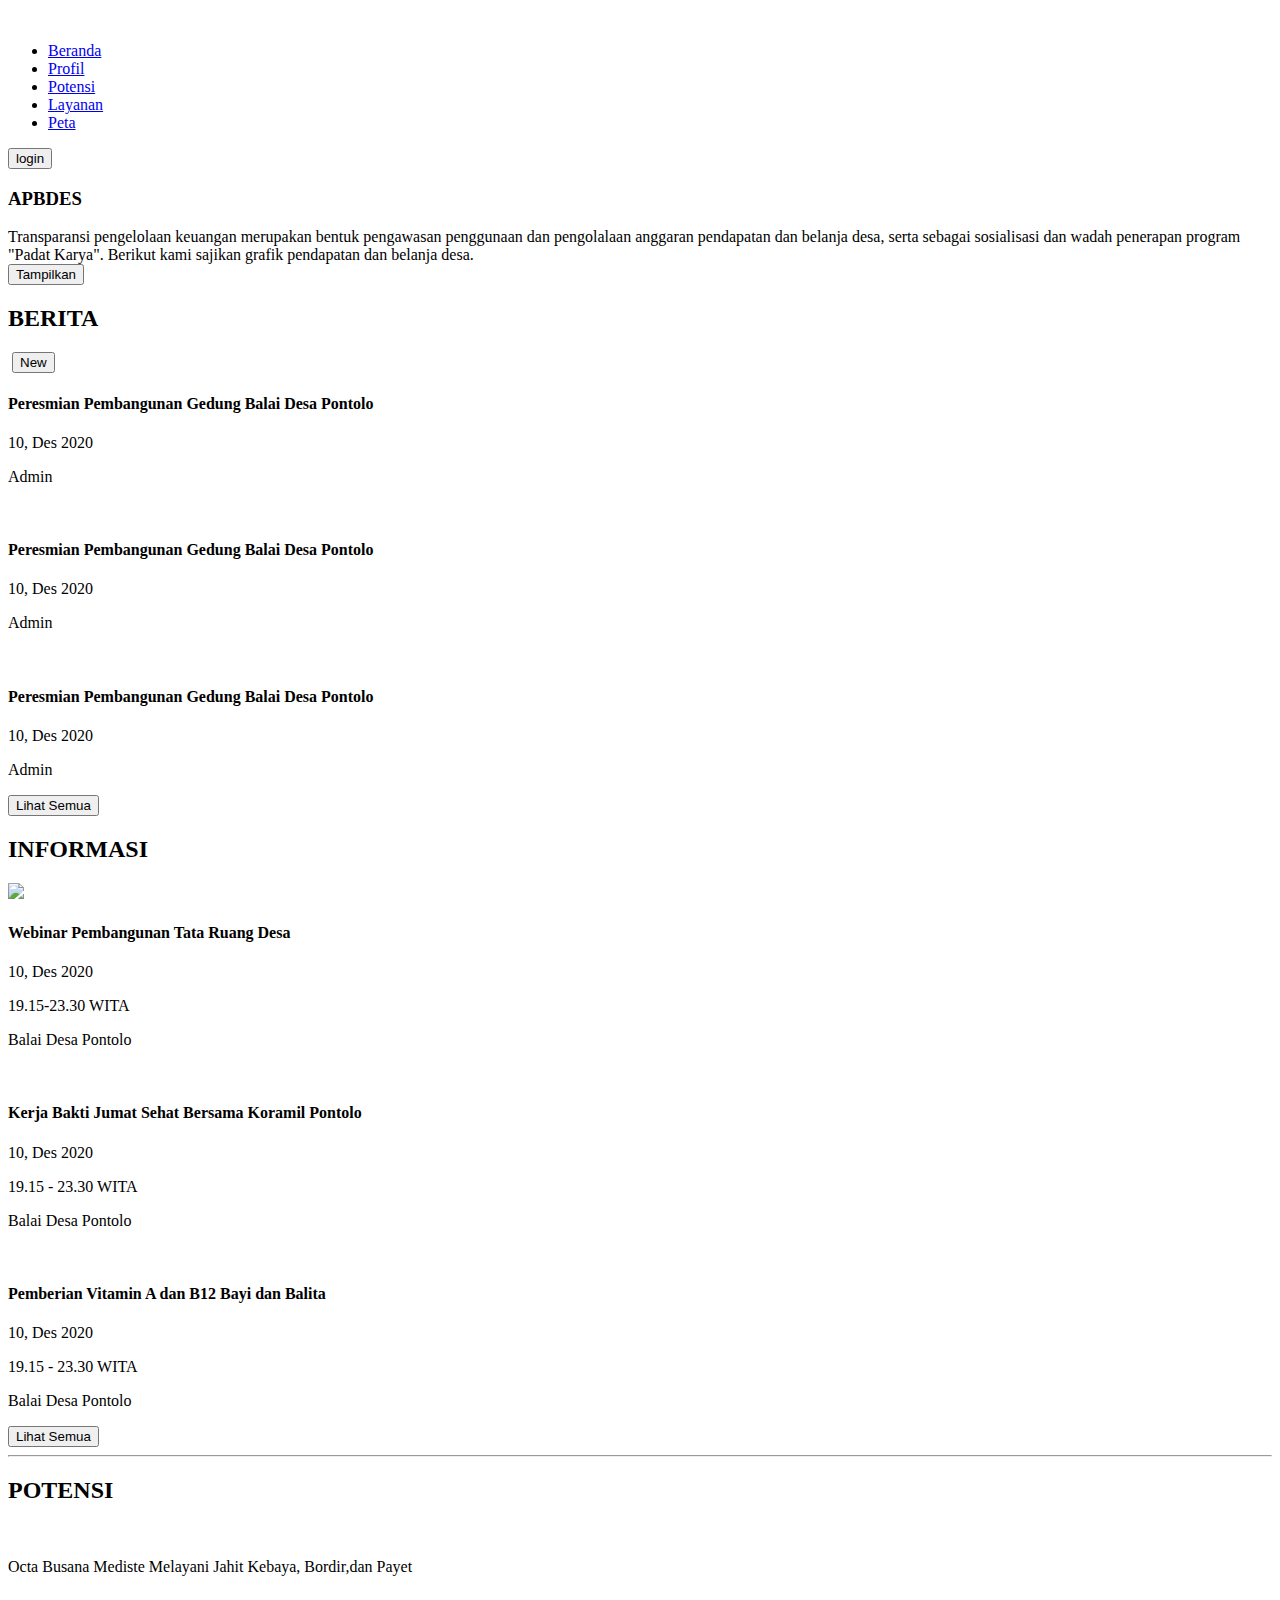
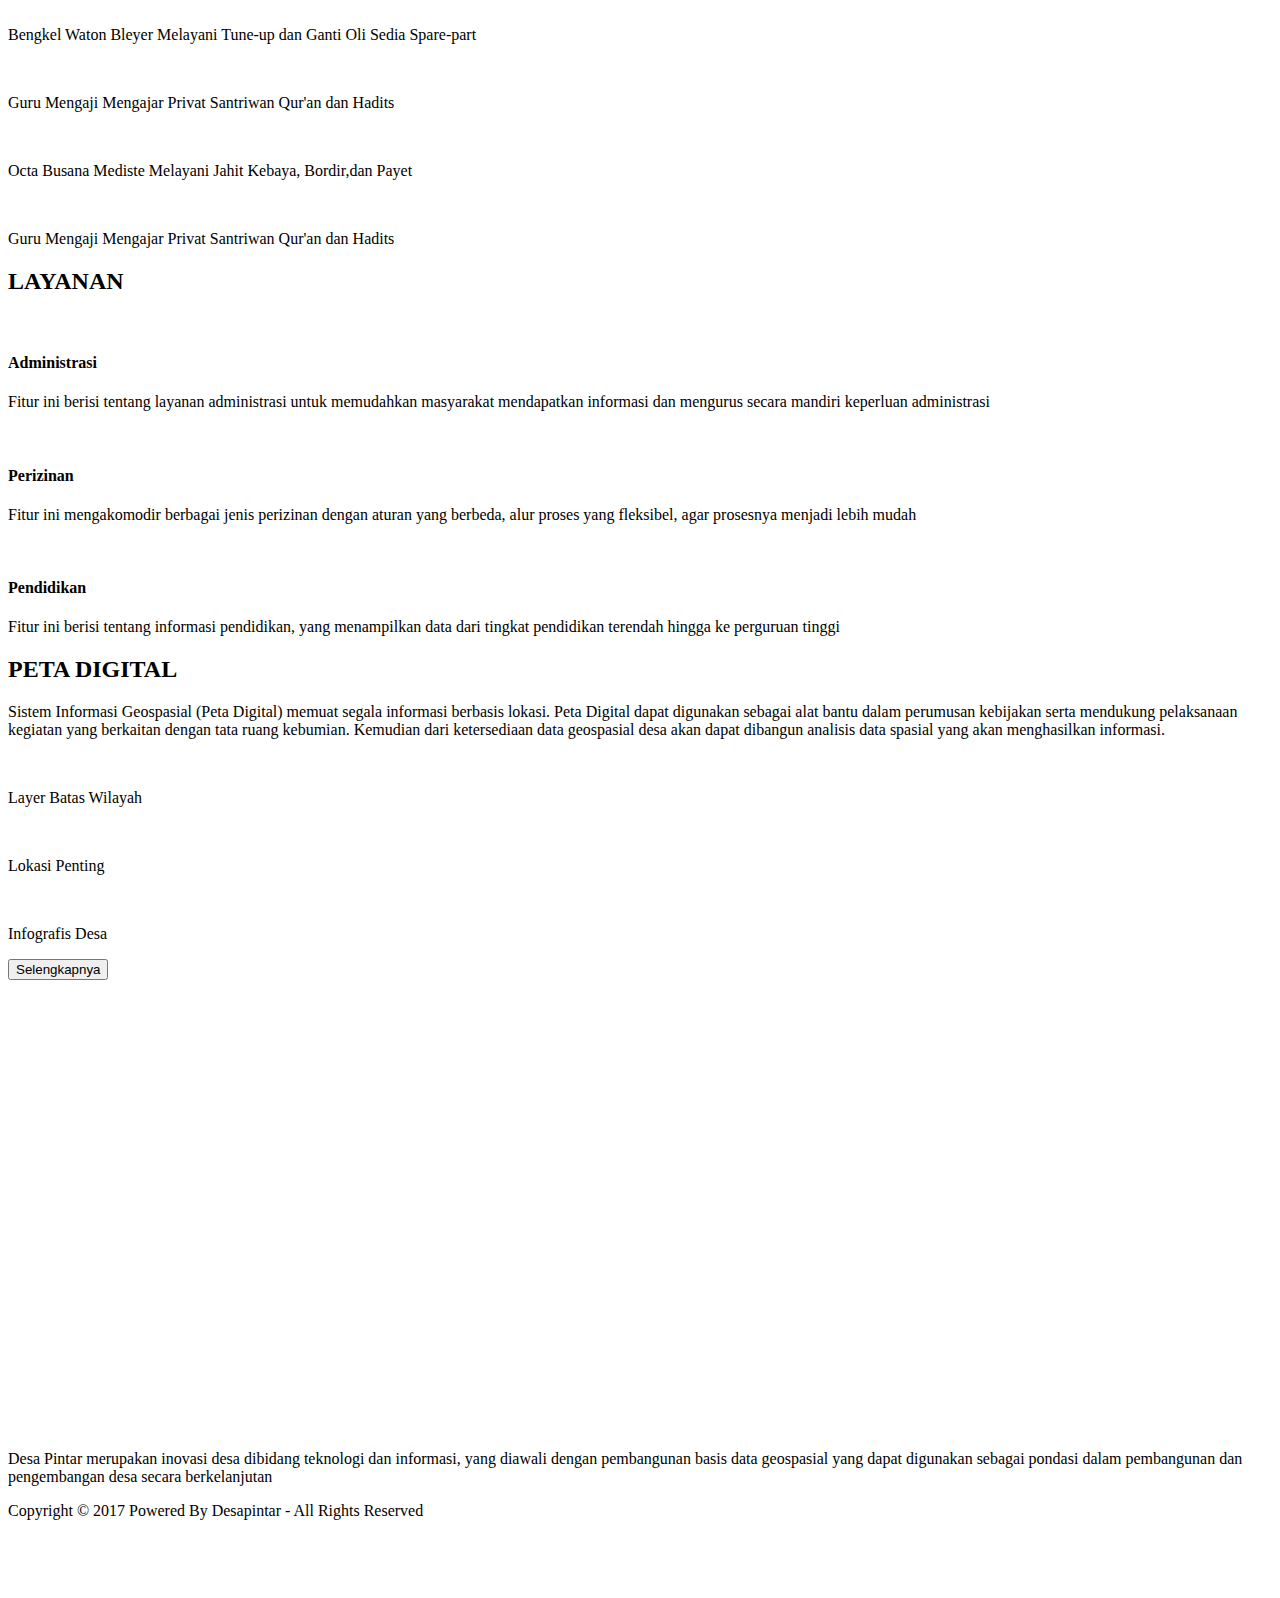
==== Desa Pintar.html @ 4f1df792 "Add files via upload" ====
<!DOCTYPE html>
<html!>
<head>
    <title>Desa Pintar</title>
    <Link rel="stylesheet" href="Desa Pintar.css">
</head>
<body>

    <!-- Bagian navbar -->
    <div class="navbar">
        <div class="logo">
            <img src="Gambar/Desa Pintar.png" alt="">
        </div>
        <div class="list">
            <ul>
                <li><a href="#Beranda"Class="Beranda">Beranda</a></li>
                <li><a href="#Profil">Profil</a></li>
                <li><a href="#Potensi">Potensi</a></li>
                <li><a href="#Layanan">Layanan</a></li>
                <li><a href="#Peta">Peta</a></li>
            </ul>
        </div>
        <div class="tombol">
            <button>login</button>
        </div>      
    </div>
    <div class="Sec Hero">
        <div class="Hero">
            <div class="slider">
                <div class="slide_1"></div>
                <div class="slide_2"></div>
                <div class="slide_3"></div>
        </div>
    </div>
    <div class="Section1">
        <div class="APBDES">
           <h3 >APBDES</h3>
           <section>Transparansi pengelolaan keuangan merupakan bentuk pengawasan penggunaan dan pengolalaan anggaran pendapatan dan belanja desa, serta sebagai sosialisasi dan wadah penerapan program "Padat Karya". Berikut kami sajikan grafik pendapatan dan belanja desa.</section>            
        </div>
        <div class="sidebar">
            <Button>Tampilkan</Button>
        </div>
    </div>
    <div class="elipse"></div></div>
    </div>
    <div class="Section2">
        <div class="sidebar_berita">
            <h2>BERITA</h2>
            <div class="kotak_1">
                <div class="gambar1">
                    <img src="Gambar/Berita.jpg" alt="">
                        <button>New</button>
                </div>
                <div class="teks">
                    <h4>Peresmian Pembangunan Gedung Balai Desa Pontolo</h4>
                    <p>10, Des 2020</p>
                    <p>Admin</p>
                </div>
            </div>
            <div class="kotak_2">
                <div class="gambar2"><img src="Gambar/Berita.jpg" alt=""></div>
                <div class="teks">
                    <h4>Peresmian Pembangunan Gedung Balai Desa Pontolo</h4>
                    <p>10, Des 2020</p>
                    <p>Admin</p>
                </div>
            </div>
            <div class="kotak_3">
                <div class="gambar3"><img src="Gambar/Berita.jpg" alt=""></div>
                <div class="teks">
                    <h4>Peresmian Pembangunan Gedung Balai Desa Pontolo</h4>
                    <p>10, Des 2020</p>
                    <p>Admin</p>
                </div>
            </div>
            <div class="tombol">
                <button>Lihat Semua</button>
            </div>
        </div>
        <div class="sidebar_informasi">
            <h2>INFORMASI</h2>
                <div class="lingkaran_1">
                    <div class="gambar4"><img src="Gambar/Informasi.jpg"></div>
                    <div class="teks">
                        <h4>Webinar Pembangunan Tata Ruang Desa</h4>
                        <div class="waktu">
                            <p>10, Des 2020</p>
                            <p>19.15-23.30 WITA</p>
                        </div>
                        <p>Balai Desa Pontolo</p>
                    </div>  
                </div>
                <div class="lingkaran_2">
                    <div class="gambar5"><img src="Gambar/Informas.jpg" alt=""></div>
                    <div class="teks">
                        <h4>Kerja Bakti Jumat Sehat Bersama Koramil Pontolo</h4>
                        <div class="waktu">
                            <p>10, Des 2020</p>
                            <p>19.15 - 23.30 WITA</p>
                        </div>
                        <p>Balai Desa Pontolo</p>
                    </div>
                </div>
                <div class="lingkaran_3">
                    <div class="gambar6"><img src="Gambar/Informas.jpg" alt=""></div>
                    <div class="teks">
                        <h4>Pemberian Vitamin A dan B12 Bayi dan Balita</h4>
                        <div class="waktu">
                            <p>10, Des 2020</p>
                            <p>19.15 - 23.30 WITA</p>
                        </div>
                        <p>Balai Desa Pontolo</p>
                    </div>
                </div>
                <div class="tombol">
                    <button>Lihat Semua</button>
                </div>
            </div>
        </div>
        <hr>
        <div class="section3">
            <h2>POTENSI</h2>
            <div class="sec3_hero">
                <div class="box_1">
                    <div class="gambar_box1"><img src="Gambar/Jahit Ke1.jpg" alt=""></div>
                    <p>Octa Busana Mediste
                        Melayani Jahit Kebaya, Bordir,dan Payet</p>
                </div>
                <div class="box_2">
                    <div class="gambar_box2"><img src="Gambar/Bengkel.jpg" alt=""></div>
                    <p>Bengkel Waton Bleyer
                        Melayani Tune-up dan Ganti Oli
                        Sedia Spare-part</p>
                </div>
                <div class="box_3">
                    <div class="gambar_box3"><img src="Gambar/Ngaji Ke 2.jpg" alt=""></div>
                    <p>Guru Mengaji 
                        Mengajar Privat Santriwan
                        Qur'an dan Hadits</p>
            </div>
        </div>
        <div class="sec3_hero2">
            <div class="box_4">
                <div class="gambar_box4"><img src="Gambar/Jahit Ke 2.jpg" alt=""></div>
                <p>Octa Busana Mediste
                    Melayani Jahit Kebaya, Bordir,dan Payet</p>
            </div>
            <div class="box_5">
                <div class="gambar_box5"><img src="Gambar/Ngaji Ke 1.jpg" alt=""></div>
                <p>Guru Mengaji 
                    Mengajar Privat Santriwan
                    Qur'an dan Hadits</p>
            </div>
        </div>
    </div>
</body>
</html>
    <div class="section4">
        <h2>LAYANAN</h2>
        <div class="vector">
            <div class="vector_1">
                <img src="Gambar/Dokumen.png" alt="">
                <h4>Administrasi</h4>
                <p>Fitur ini berisi tentang layanan administrasi untuk memudahkan masyarakat mendapatkan informasi dan mengurus secara mandiri keperluan administrasi</p>
            </div>
            <div class="vector_2">
                <img src="Gambar/Checliste 1 (1).png" alt="">
                <h4>Perizinan</h4>
                <p>Fitur ini mengakomodir berbagai jenis perizinan dengan aturan yang berbeda, alur proses yang fleksibel, agar prosesnya menjadi lebih mudah</p>
            </div>
            <div class="vector_3">
                <img src="Gambar/Tv (2).png" alt="">
                <h4>Pendidikan</h4>
                <p>Fitur ini berisi tentang informasi pendidikan, yang menampilkan data dari tingkat pendidikan terendah hingga ke perguruan tinggi</p>
            </div>
        </div>
    </div>
    <div class="section5"> 
        <h2>PETA DIGITAL</h2>
        <div class="isi">
            <div class="sec_teks">
                <P>Sistem Informasi Geospasial (Peta Digital) memuat segala informasi berbasis lokasi. Peta Digital dapat digunakan sebagai alat bantu dalam perumusan kebijakan serta mendukung pelaksanaan kegiatan yang berkaitan dengan tata ruang kebumian. Kemudian dari ketersediaan data geospasial desa akan dapat dibangun analisis data spasial yang akan menghasilkan informasi.</P>
                <div class="layer">
                    <img src="Gambar/Layer.png" alt="">
                    <p>Layer Batas Wilayah</p>
                </div>
                <div class="lokasi">
                    <img src="Gambar/Lokasi.png" alt="">
                    <p>Lokasi Penting</p>
                </div>
                <div class="diagram">
                    <img src="Gambar/Diagram.png" alt="">
                    <p>Infografis Desa</p>
                </div>
                <div class="tombol3">
                    <button>Selengkapnya</button>
                </div>
            </div>
            <div class="peta">
<iframe src="https://www.google.com/maps/embed?pb=!1m18!1m12!1m3!1d15957.801226118483!2d122.84899923124156!3d0.7782093933000455!2m3!1f0!2f0!3f0!3m2!1i1024!2i768!4f13.1!3m3!1m2!1s0x327947a227753b9d%3A0xd382edb2a2adb537!2sMalingkapoto%2C%20Pontolo%2C%20Kec.%20Kwandang%2C%20Kabupaten%20Gorontalo%20Utara%2C%20Gorontalo!5e0!3m2!1sid!2sid!4v1724319582273!5m2!1sid!2sid" width="600" height="450" style="border:0;" allowfullscreen="" loading="lazy" referrerpolicy="no-referrer-when-downgrade"></iframe>
            </div>
        </div>
    </div>
    <div class="footer">
        <div class="foot_1">
            <p>Desa Pintar merupakan inovasi desa dibidang teknologi dan informasi,
                 yang diawali dengan pembangunan basis data geospasial yang dapat digunakan sebagai pondasi dalam pembangunan dan pengembangan desa secara berkelanjutan</p>
        </div>
        <div class="foot_2">
            <div class="foot_teks">
                <p>Copyright © 2017 Powered By Desapintar - All Rights Reserved</p>
            </div>
            <div class="foot_logo">
                <div class="logo1"><img src="Gambar/pngtree-facebook-logo-facebook-icon-png-image_3654755-removebg-preview.png" alt=""></div>
                <div class="logo2"><img src="Gambar/Twitter-removebg-preview.png" alt=""></div>
                <div class="logo3"><img src="Gambar/YT-removebg-preview.png" alt=""></div>
            </div>
        </div>
    </div>             
</body>
</html>
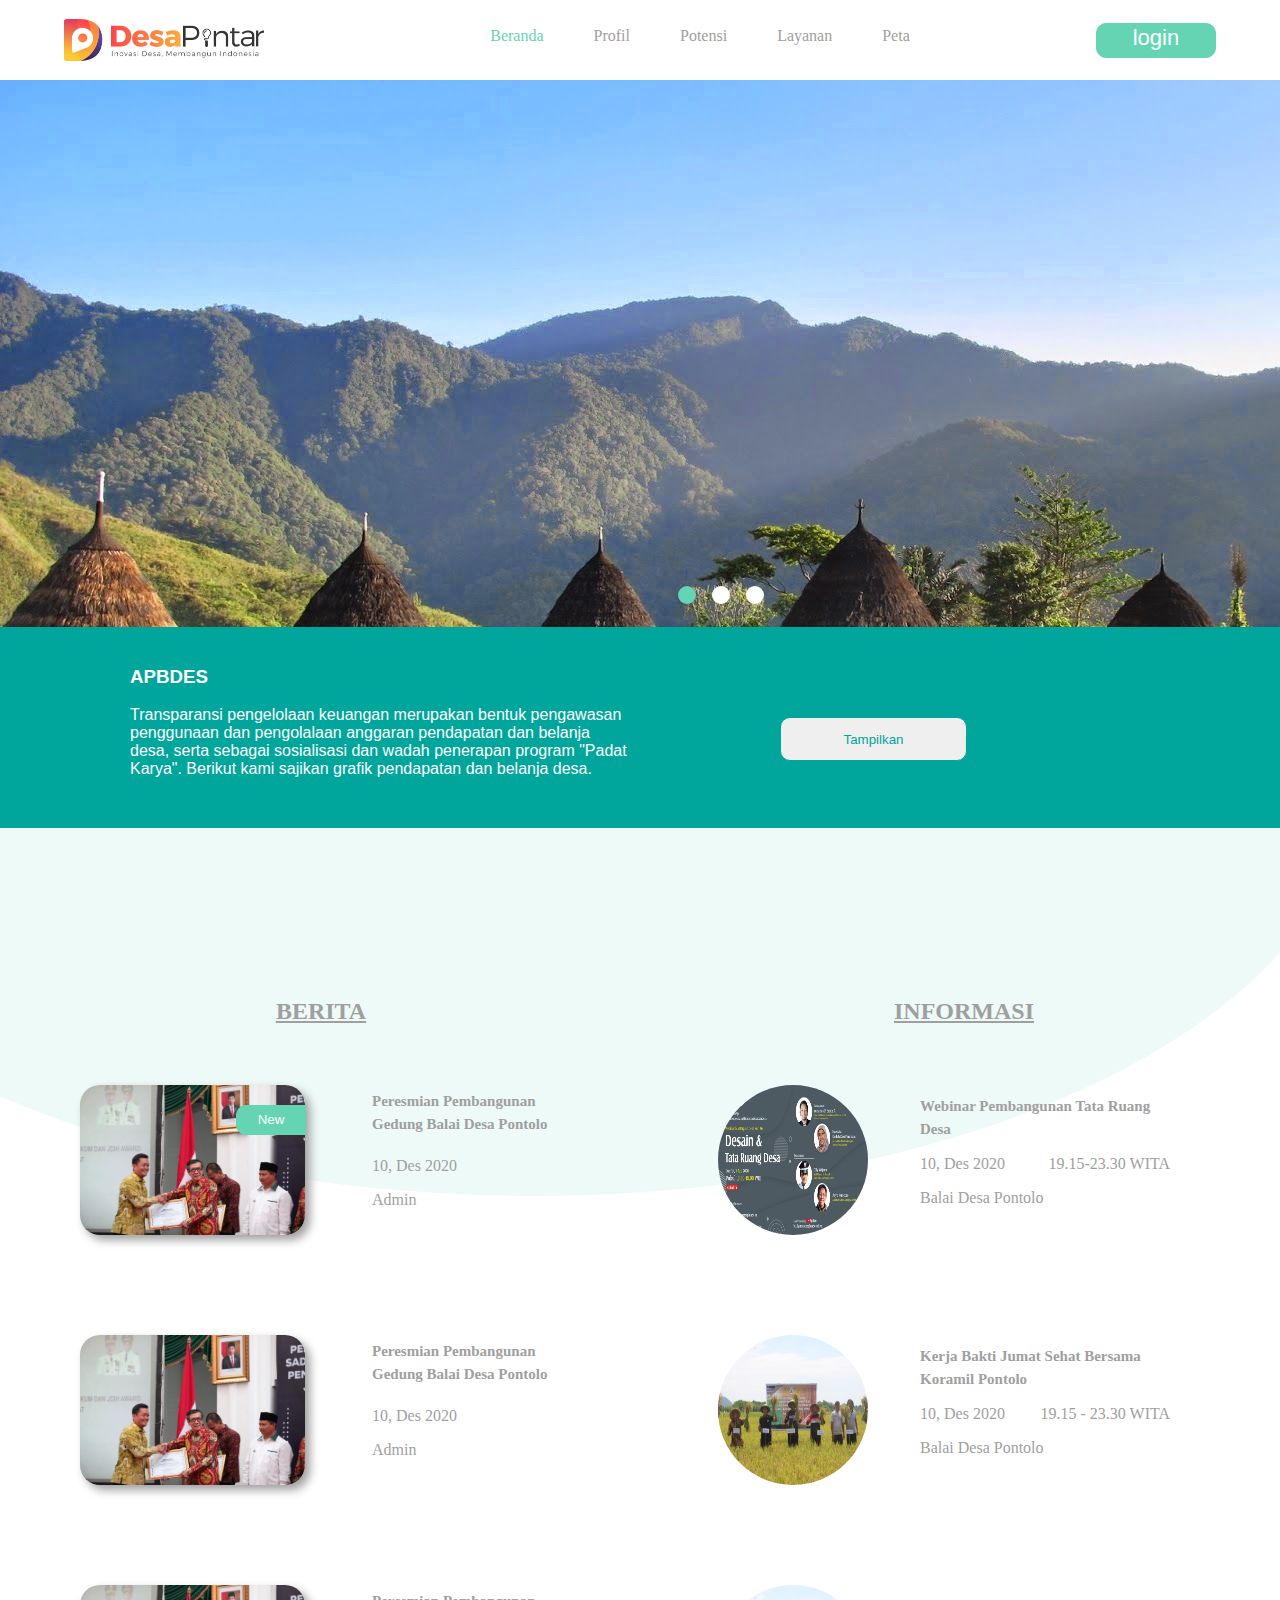
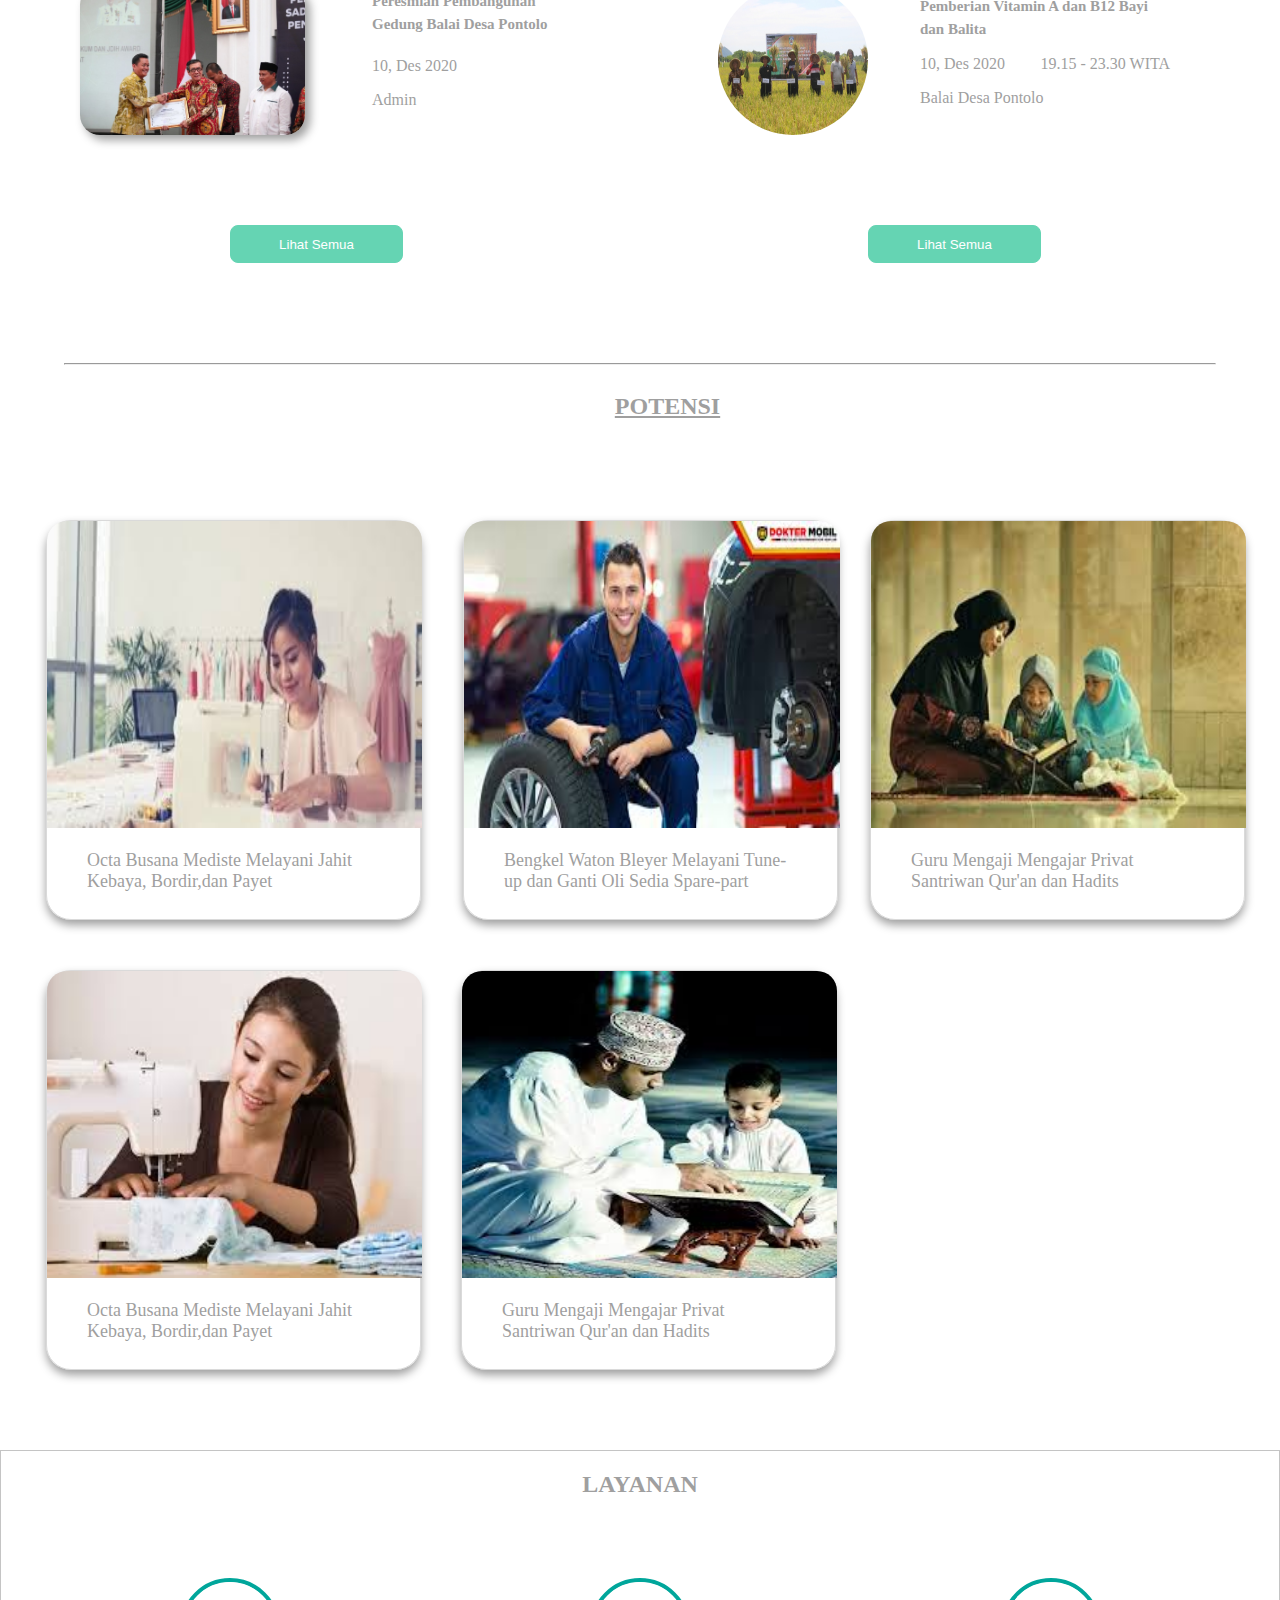
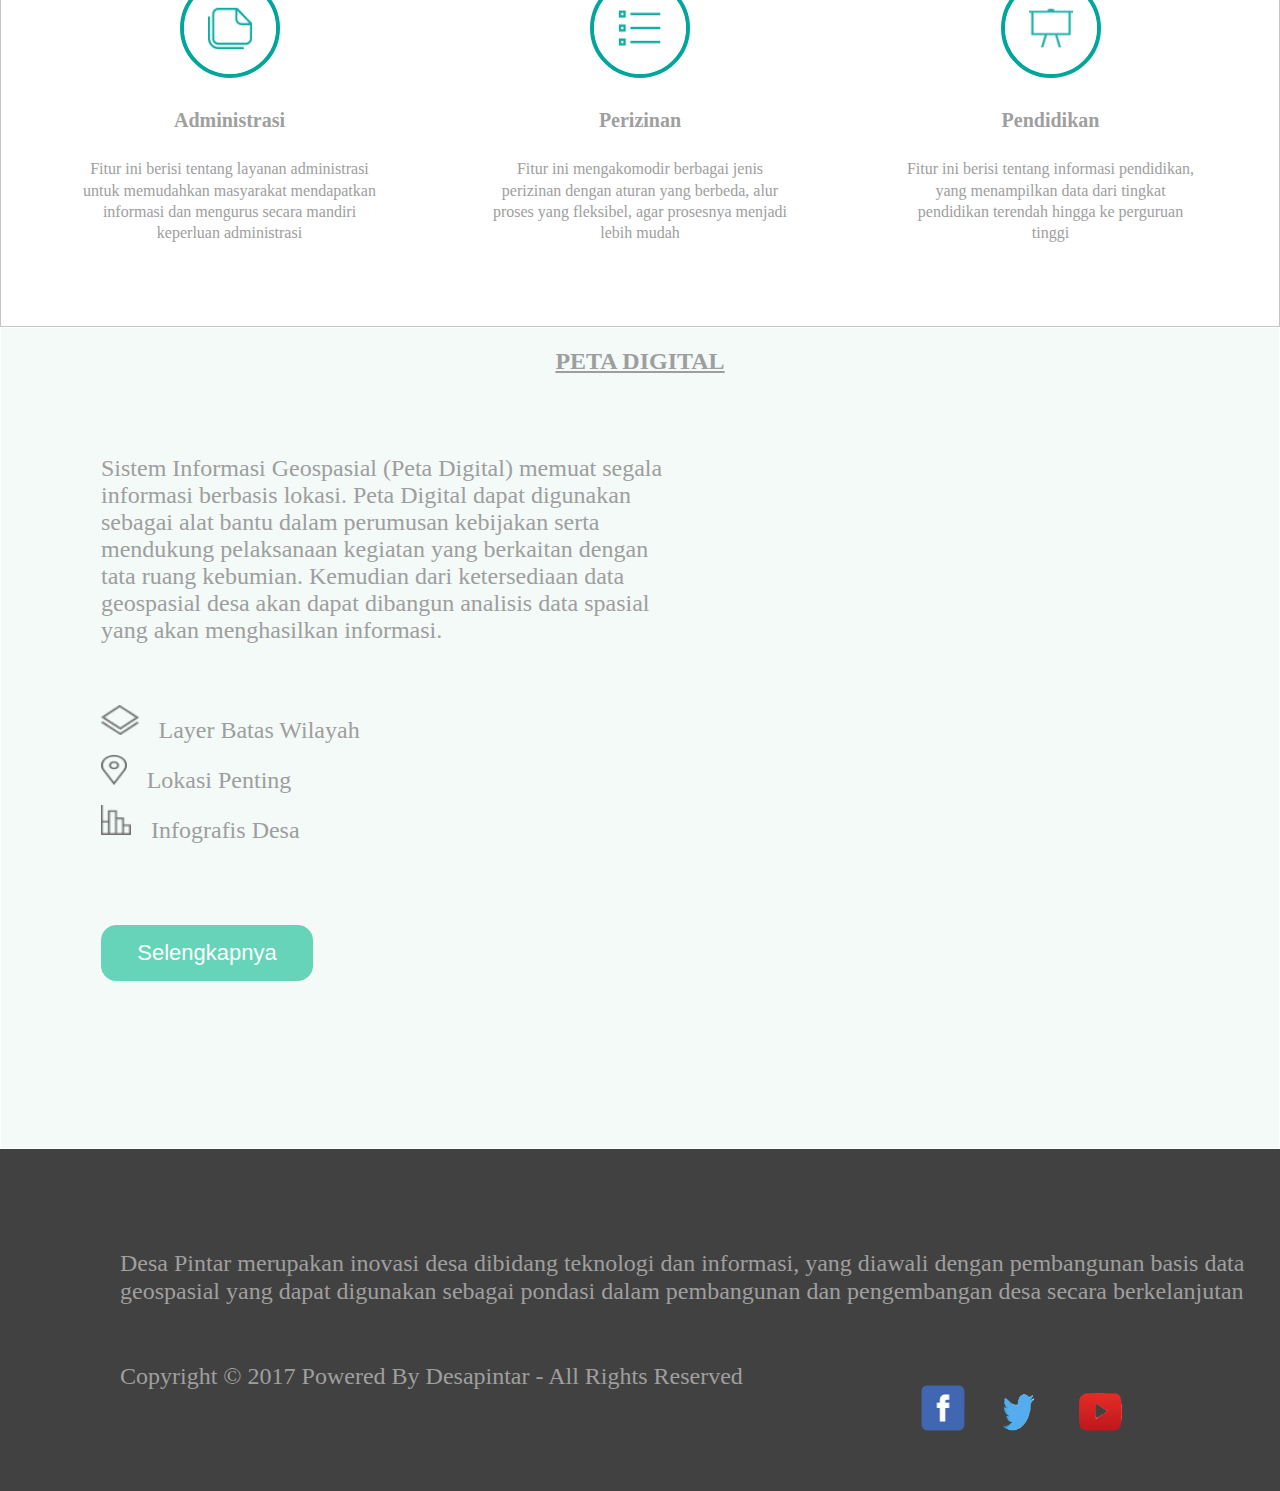
==== commit 327cff82: "Add files via upload" ====
--- a/Desa Pintar.html
+++ b/Desa Pintar.html
@@ -3,35 +3,38 @@
 <head>
     <title>Desa Pintar</title>
     <Link rel="stylesheet" href="Desa Pintar.css">
-</head>
+ </head>
 <body>
 
     <!-- Bagian navbar -->
     <div class="navbar">
-        <div class="logo">
-            <img src="Gambar/Desa Pintar.png" alt="">
-        </div>
-        <div class="list">
-            <ul>
-                <li><a href="#Beranda"Class="Beranda">Beranda</a></li>
-                <li><a href="#Profil">Profil</a></li>
-                <li><a href="#Potensi">Potensi</a></li>
-                <li><a href="#Layanan">Layanan</a></li>
-                <li><a href="#Peta">Peta</a></li>
-            </ul>
-        </div>
-        <div class="tombol">
-            <button>login</button>
-        </div>      
-    </div>
-    <div class="Sec Hero">
-        <div class="Hero">
+        <div class="NavContainer">
+            <div class="logo">
+                <img src="Gambar/Desa Pintar.png" alt="">
+            </div>
+            <div class="list">
+                <ul>
+                    <li><a href="#Beranda"Class="Beranda">Beranda</a></li>
+                    <li><a href="#Profil">Profil</a></li>
+                    <li><a href="#Potensi">Potensi</a></li>
+                    <li><a href="#Layanan">Layanan</a></li>
+                    <li><a href="#Peta">Peta</a></li>
+                </ul>
+            </div>
+            <div class="Button">
+                <button>login</button>
+            </div> 
+        </div>
+    </div>
+    <div class="Hero">
+        <div class="gambar">
             <div class="slider">
                 <div class="slide_1"></div>
                 <div class="slide_2"></div>
                 <div class="slide_3"></div>
-        </div>
-    </div>
+            </div>
+        </div>
+    </div>    
     <div class="Section1">
         <div class="APBDES">
            <h3 >APBDES</h3>
@@ -41,7 +44,8 @@
             <Button>Tampilkan</Button>
         </div>
     </div>
-    <div class="elipse"></div></div>
+    <div class="elipse">
+        
     </div>
     <div class="Section2">
         <div class="sidebar_berita">
--- a/Desa Pintar.css
+++ b/Desa Pintar.css
@@ -0,0 +1,806 @@
+ /* Reset margin dan padding untuk html dan body */
+html, body {
+    margin: 0;
+    padding: 0;
+    width: 100%;
+}
+
+        /* Gaya untuk navbar */
+        .navbar {
+            display: Flex;
+            justify-content: center;
+            align-items: center;
+            max-width: 100%;
+            height: 80px;
+        }
+        .NavContainer{
+            display: flex;
+            width: 90%;
+            justify-content: space-between;
+            align-items: center;
+        }
+
+        .logo img{
+        width: 200px;
+        Height: 46.71;
+        display: flex;
+        justify-content: space-between;
+        align-items: center;
+        }
+        .list ul{
+            display:flex;
+            gap: 50px;
+            justify-content: center;
+        }
+        .list ul li{
+            list-style: none;
+            height: 26Px;
+        }
+        /* Gaya untuk link dalam navbar */
+        .list a {
+            font-weight: 400;
+            color:#9F9F9F;
+            text-decoration: none;
+        }
+        .Button button{
+            background-color: #65D4B3;
+            color: white;
+            border-radius: 10px;
+            width: 120px;
+            height: 35px;
+           font-size: 22px;
+           display: flex;
+           justify-content: center;
+           border: 1px solid #65D4B3;
+        } 
+
+          /* Gaya untuk link navbar saat dihover */
+        .navbar a.Beranda{
+            color:#65D4B3;
+;
+        }
+
+        /* Gaya untuk link login saat dihover */
+        .navbar a.login:hover {
+            background-color: #45a049;
+            color: white;
+        }
+        .Hero{
+            max-width: 100%;
+        }
+        .gambar{
+            width: 100%;
+            height: 547px;
+            background-image: url(/Gambar/Desa.jpg);
+            display: inline-block;
+        }
+        .slider{
+            width: 86px;
+            margin-left: 53%;
+            z-index: 5;
+            display: flex;
+            justify-content: space-between;
+            margin-top: 506px;
+        }
+        
+        .slider .slide_1{
+            height: 18px;
+            width: 18px;
+            border-radius: 50%;
+            background-color:#65D4B3;
+        }
+        
+        .slider .slide_2{
+            height: 18px;
+            width: 18px;
+            border-radius: 50%;
+            background-color:white;
+        }
+        
+        .slider .slide_3{
+            height: 18px;
+            width: 18px;
+            border-radius: 50%;
+            background-color: white;
+        }
+        body{
+            margin: 0;
+            padding: 0;
+        }
+        
+        .Section1{
+            height: 201px;
+            max-width: 100%;
+            background-color:#00A69B;
+            display: flex;
+            justify-content: space-between;
+        }
+        
+        .APBDES{
+                float: left;
+                height: 300px;
+                width: 500px;
+                margin-left: 130px;
+                margin-top: 20px;
+                color: white;
+                font-family: Arial, Helvetica, sans-serif;
+            }
+        
+        .sidebar{
+            width:500px;
+        }
+        
+        .sidebar Button{
+            margin-top: 90px;
+            width: 187px;
+            height: 44px;
+            border-radius: 10px;
+            color: #00A69B;
+            border: 1px solid #00A69B;
+        }
+        
+        .elipse{
+            width: 1635px;
+            height: 823px;
+            border-radius: 50%;
+            background-color: #65D4B3;
+            margin-left: -284px;
+            margin-top: -455px;
+            position: relative;
+            z-index: -99;
+            overflow: hidden;
+            opacity: 11%;
+            position: absolute;
+        }
+        *{
+            box-sizing: border-box;
+        }
+        
+        .Section2{
+            width: 100%;
+            height: auto;
+            display: flex;
+            justify-content: space-between;
+        }
+        
+        .sidebar_berita{
+            margin-left: 80px;
+            margin-top: 150px;
+        }
+        
+        .sidebar_berita h2{
+            text-decoration: underline;
+            text-align: center;
+            color: #9F9F9F;
+            margin-bottom: 60px;
+        }
+        
+        .sidebar_berita .kotak_1, .kotak_2, .kotak_3{
+            margin-bottom: 100px;
+        }
+        
+        .kotak_1{
+            width: 482px;
+            height: 150px;
+            display: flex;
+            justify-content: space-between;
+        }
+        
+        .kotak_2{
+            width: 482px;
+            height: 150px;
+            display: flex;
+            justify-content: space-between;
+        }
+        
+        .kotak_3{
+            width: 482px;
+            height: 150px;
+            display: flex;
+            justify-content: space-between;
+        }
+        
+        .kotak_1 .gambar1 img{
+            height: 150px;
+            width: 225px;
+            border-radius: 20px;
+            box-shadow: 5px 5px 10px #9F9F9F;
+            position: absolute;
+        }
+        
+        .gambar1 button{
+            width: 70px;
+            height: 30px;
+            border-radius: 10px 0px 0px 10px;
+            position: absolute;
+            margin-top: 20px;
+            margin-left: 156px;
+            color: white;
+            background: #65D4B3;
+            border: 1px solid #65D4B3;
+        }
+        
+        .kotak_1 .teks{
+            display: inline-block;
+            width: 160px;
+            height:150px;
+            margin-right: 30px;
+            color: #9F9F9F;
+        }
+        
+        .kotak_1 h4{
+            width: 180px;
+            line-height: 23.44px;
+            margin-top: 5px;
+            margin-right: 5;
+            font-size: 15px;
+        }
+        
+        .teks p{
+            margin-right: 10 px;
+        }
+        
+        .kotak_2 h4{
+            width: 180px;
+            line-height: 23.44px;
+            margin-top: 5px;
+            margin-right: 5px;
+            font-size: 15px;
+        }
+        
+        .kotak_2 .teks{
+            display: inline-block;
+            width: 160px;
+            height: 150px;
+            margin-right: 30px;
+            color: #9F9F9F;
+        }
+        
+        .kotak_3 h4{
+            width: 180px;
+            line-height: 23.44px;
+            margin-top: 5px;
+            margin-right: 5px;
+            font-size: 15px;
+        }
+        
+        .kotak_3 .teks{
+            display: inline-block;
+            width: 160px;
+            height: 150px;
+            margin-right: 30px;
+            color: #9F9F9F;
+        }
+        
+        .kotak_2 .gambar2 img{
+            height: 150px;
+            width: 225px;
+            border-radius: 20px;
+            box-shadow: 5px 5px 10px #9F9F9F;
+        }
+        
+        .kotak_3 .gambar3 img{
+            height: 150px;
+            width: 225px;
+            border-radius: 20px;
+            box-shadow: 5px 5px 10px #9F9F9F;
+        }
+        
+        .sidebar_informasi{
+            margin-right: 70px;
+            margin-top: 150px;
+        }
+        
+        .sidebar_informasi .lingkaran_1,.lingkaran_2,.lingkaran_3{
+            margin-bottom: 100px;
+        }
+        
+        
+        .sidebar_informasi h2{
+            text-decoration: underline;
+            text-align: center;
+            color: #9F9F9F;
+            margin-bottom: 60px;
+        }
+        
+        .lingkaran_1{
+            width: 492px;
+            height: 150px;
+            display: flex;
+            justify-content: space-between;
+        }
+        
+        .lingkaran_2{
+            width: 492px;
+            height: 150px;
+            display: flex;
+            justify-content: space-between;
+        }
+        
+        .lingkaran_3{
+            width: 492px;
+            height: 150px;
+            display: flex;
+            justify-content: space-between;
+        }
+        
+        .lingkaran_1 .gambar4 img{
+            height: 150px;
+            width: 150px;
+            border-radius: 50%;
+            box-shadow: 10px;
+        }
+        
+        .lingkaran_2 .gambar5 img{
+            height: 150px;
+            width: 150px;
+            border-radius: 50%;
+            box-shadow: 10px;
+        }
+        
+        .lingkaran_3 .gambar6 img{
+            height: 150px;
+            width: 150px;
+            border-radius: 50%;
+            box-shadow: 10px;
+        }
+        
+        .lingkaran_1 h4{
+            width: 240px;
+            height: 60px;
+            line-height: 23.44px;
+            margin-top: 10px;
+            margin-bottom: 0;
+            font-size: 15px;
+        }
+               
+        .lingkaran_1 .teks{
+            display: inline-block;
+            width: 290px;
+            height: 60px;
+            margin-left:41px;
+            color: #9F9F9F;
+        }
+        
+        .lingkaran_2 h4{
+            width: 240px;
+            height: 60px;
+            line-height: 23.44px;
+            margin-top: 10px;
+            margin-bottom: 0px;
+            font-size: 15px;
+        }
+        
+        .lingkaran_2 .teks{
+            display: inline-block;
+            width: 290px;
+            height: 60px;
+            margin-left: 41px;
+            color: #9F9F9F;
+        }
+        
+        .lingkaran_3 h4{
+            width: 240px;
+            height: 60px;
+            line-height: 23.44px;
+            margin-top: 10px;
+            margin-bottom: 0;
+            font-size: 15px;
+        }
+        
+        .lingkaran_3 .teks{
+            display: inline-block;
+            width: 290px;
+            height: 60px;
+            margin-left: 41px;
+            color: #9F9F9F;
+        }
+        .lingkaran_1 .waktu{
+            display: flex;
+            width: 250px;
+            margin-top: 0;
+            justify-content: space-between;
+        }
+        
+        .lingkaran_2 .waktu{
+            display: flex;
+            width: 250px;
+            margin-top: 0;
+            justify-content: space-between;
+        }
+        
+        .lingkaran_3 .waktu{
+            display: flex;
+            width: 250px;
+            margin-top: 0;
+            justify-content: space-between;
+        }
+        
+        .lingkaran_1 .waktu p{
+            margin: 0;
+        }
+        
+        .lingkaran_2 .waktu p{
+            margin: 0;
+        }
+        
+        .lingkaran_3 .waktu p{
+            margin: 0;
+        }
+        
+        .lingkaran_1 p{
+            margin-left: 0;
+        }
+        
+        .lingkaran_2 p{
+            margin-left: 0;
+        }
+        
+        .lingkaran_3 p  {
+            margin-left: 0;
+        }
+        
+        .tombol button{
+            border-radius: 8px;
+            width: 173px;
+            height: 38px;
+            color: white;
+            background: #65D4B3;
+            border: 1px solid #65D4B3;
+            margin-left: 150px;
+            margin-top: -10px;
+        }
+
+        hr{
+            height: 0px;
+            width:90%;
+            align-items: center;
+            display: flex;
+            background-color: #9F9F9F;
+            border-radius: 5px;
+            margin-top: 100px;
+
+        }
+        
+        .section3{
+            margin-top: 0px;
+            display: inline-block;
+            align-items: center;
+        }
+        
+        .section3 .sec3_hero{
+            margin-top: 0px;
+            display: flex;
+            width: 1335px;
+            justify-content: space-between;
+        }
+        
+        .section3 .sec3_hero2{
+            display: flex;
+            width: 1335px;
+            margin-top: 50px;
+        }
+        
+        .section3 h2{
+            text-decoration: underline;
+            text-align: center;
+            color: #9F9F9F;
+            margin-bottom: 100px ;
+        }
+        
+        .box_1{
+            width: 375px;
+            height: 400px;
+            border: 1px solid rgba(196, 196, 196,0.62);
+            border-radius: 25px;
+            box-shadow: 0px 5px 10px #9F9F9F;
+            margin-left: 46px;
+        }
+        
+        .box_2{
+            width: 375px;
+            height: 400px;
+            border: 1px solid rgba(196, 196, 196,0.62);
+            border-radius: 25px;
+            box-shadow: 0px 5px 10px #9F9F9F;
+            margin-left: 10px;
+        }
+        
+        .box_3{
+            width: 375px;
+            height: 400px;
+            border: 1px solid rgba(196, 196, 196,0.62);
+            border-radius: 25px;
+            box-shadow: 0px 5px 10px #9F9F9F;
+            margin-right: 90px;
+        }
+        
+        .box_4{
+            width: 375px;
+            height: 400px;
+            border: 1px solid rgba(196, 196, 196,0.62);
+            border-radius: 25px;
+            box-shadow: 0px 5px 10px #9F9F9F;
+            margin-left: 46px;
+        }
+        
+        .box_5{
+            width: 375px;
+            height: 400px;
+            border: 1px solid rgba(196, 196, 196,0.62);
+            border-radius: 25px;
+            box-shadow: 0px 5px 10px #9F9F9F;
+            margin-left: 40px;
+        }
+        
+        .box_1 img{
+            width: 375px;
+            height: 307px;
+            border-radius: 20px 20px 0px 0px;
+        }
+        
+        .box_2 img{
+            width: 376px;
+            height: 307px;
+            border-radius: 20px 20px 0px 0px;
+        }
+        
+        .box_3 img{
+            width: 375px;
+            height: 307px;
+            border-radius: 20px 20px 0px 0px;
+        }
+        
+        .box_4 img{
+            width: 375px;
+            height: 307px;
+            border-radius: 20px 20px 0px 0px;
+        }
+        
+        .box_5 img{
+            width: 375px;
+            height: 307px;
+            border-radius: 20px 20px 0px 0px;
+        }
+        
+        .section3 p{
+            width: 297px;
+            height: 66px;
+            align-items: center;
+            line-height: 21px;
+            margin-left: 40px;
+            color: #9F9F9F;
+            font-size: 18px;
+        }
+        .section4{
+            margin-top: 80px;
+            margin-left: 0px;
+            border:1px solid rgba(196, 196, 196, 1);
+            display: inline-block;
+            align-items: center;
+            width: 100%;
+        }
+        
+        .section4 h2{
+             color: #9F9F9F;
+             text-align: center;
+        }
+        
+        .vector{
+            display: flex;
+            align-items: center;
+            justify-content: space-between;
+            margin: 80px;
+        }
+        
+        .vector_1 img{
+            height: 100px;
+            width: 100px;
+            border: 4px solid #00A69B;
+            border-radius: 50%;
+        }
+        
+        .vector_2 img{
+            height: 100px;
+            width: 100px;
+            border: 4px solid #00A69B;
+            border-radius: 50%;
+        }
+        
+        .vector_3 img{
+            height: 100px;
+            width: 100px;
+            border: 4px solid #00A69B;
+            border-radius: 50%;
+        }
+        
+        .vector_1{
+            height: 268px;
+            width: 297px;
+            text-align: center;
+            margin-top: 0px;
+        }
+        
+        .vector_2{
+            height: 268px;
+            width: 297px;
+            text-align: center;
+            margin-top: 0px;
+        }
+        
+        .vector_3{
+            height: 268px;
+            width: 297px;
+            text-align: center;
+            margin-top: 0px;
+        } 
+        
+        .vector h4{
+            text-align: center;
+            color:#9F9F9F;
+            font-size: 20px;
+        }
+        
+        .vector p{
+            height: 108px;
+            width: 297px; 
+            text-align: center;
+            line-height: 21.09px;
+            color: #9E9E9E;
+        }
+        .section5{
+            width: 100%;
+            height: 822px;
+            background-color: rgba(142, 214, 192, 0.11);
+            margin-left: 0px;
+            margin-bottom: 0px;
+            border: 1px solid white;
+        }
+        
+        .section5 h2{
+            text-decoration: underline;
+            text-align: center;
+            color: #9E9E9E;
+            margin-bottom: 0px;
+        }
+        
+        .section5 .isi{
+            display: flex;
+            width:  1355px;
+            height: 822px;
+            justify-content: space-between;
+            margin-top: 80px;
+        }
+        
+        .sec_teks p{
+            width: 564px;
+            height: 230px;
+            font-size: 24px;
+            margin-left: 100px;
+            margin-top: 0;
+            margin-bottom: 0;
+            color: #9E9E9E;
+        }
+        
+        .layer{
+            display: flex;
+            width: 20;
+            height: 30px;
+            margin-left: 100px;
+            margin-top: 20px;
+        }
+        
+        .lokasi{
+            display: flex;
+            width: 20;
+            height: 30px;
+            margin-left: 100px;
+            margin-top: 20px;
+        }
+        
+        .diagram{
+            display: flex;
+            width: 20;
+            height: 30px;
+            margin-left: 100px;
+            margin-top: 20px;
+        }
+             
+        .layer p{
+            width: 233px;
+            height: 24px;
+            margin-top: 12px;
+            margin-left: 20px;
+        }
+        
+        .lokasi p{
+            width: 233px;
+             height: 24px;
+            margin-top: 12px;
+            margin-left: 20px;
+        }
+        
+        .diagram p{
+            width: 233px;
+            height: 24px;
+            margin-top: 12px;
+            margin-left: 20px;
+        }
+        
+        .tombol3 button{
+            height: 56px;
+            width: 212px;
+            color: white;
+            background: #65D4B8;
+            border: 1PX solid #65D4B8;
+            border-radius: 15px;
+            margin-left: 100px;
+            margin-top: 90px;
+            font-size: 22px;
+        }
+        .peta iframe{
+            border-radius: 25px;
+            margin-right: 80px;
+            width: 535px;
+            height: 535px;
+        }
+
+        
+        .footer{
+            background: #424141;
+            height: 342px;
+            width: 100%;
+            display: inline-block;
+        }
+        
+        .foot_1 p{
+            width: 1208px;
+            height: 90px;
+            color: #9F9F9F;
+            line-height: 28.13px;
+            margin-left: 120px;
+            margin-top: 100px;
+            font-size: 24px;
+        }
+        
+        .foot_2{
+            display: flex;
+            justify-content: space-between;
+        }
+        
+        .foot_2 .foot_teks p{
+            width: 674px;
+            height: 28px;
+            margin-top: 0px;
+            margin-left: 120px;
+            color: #9F9F9F;
+            font-size: 24px;
+        }
+        
+        .foot_2 .foot_logo{
+            margin-top: 0;
+            width: 250px;
+            height: 70px;
+            margin-right: 130px;
+            display: flex;
+            justify-content: space-between;
+        }
+        
+        .foot_logo .logo1 img{
+            width: 86px;
+            height:90px ;
+        }
+        
+        .foot_logo .logo2 img{
+            width: 55px;
+            height: 58px;
+            margin-top: 20px;
+            margin-right: 20px;
+        }
+        
+        .foot_logo .logo3 img{
+            width: 60px;
+            height: 58px;
+            margin-top: 20px;
+            margin-right: 20px;
+        }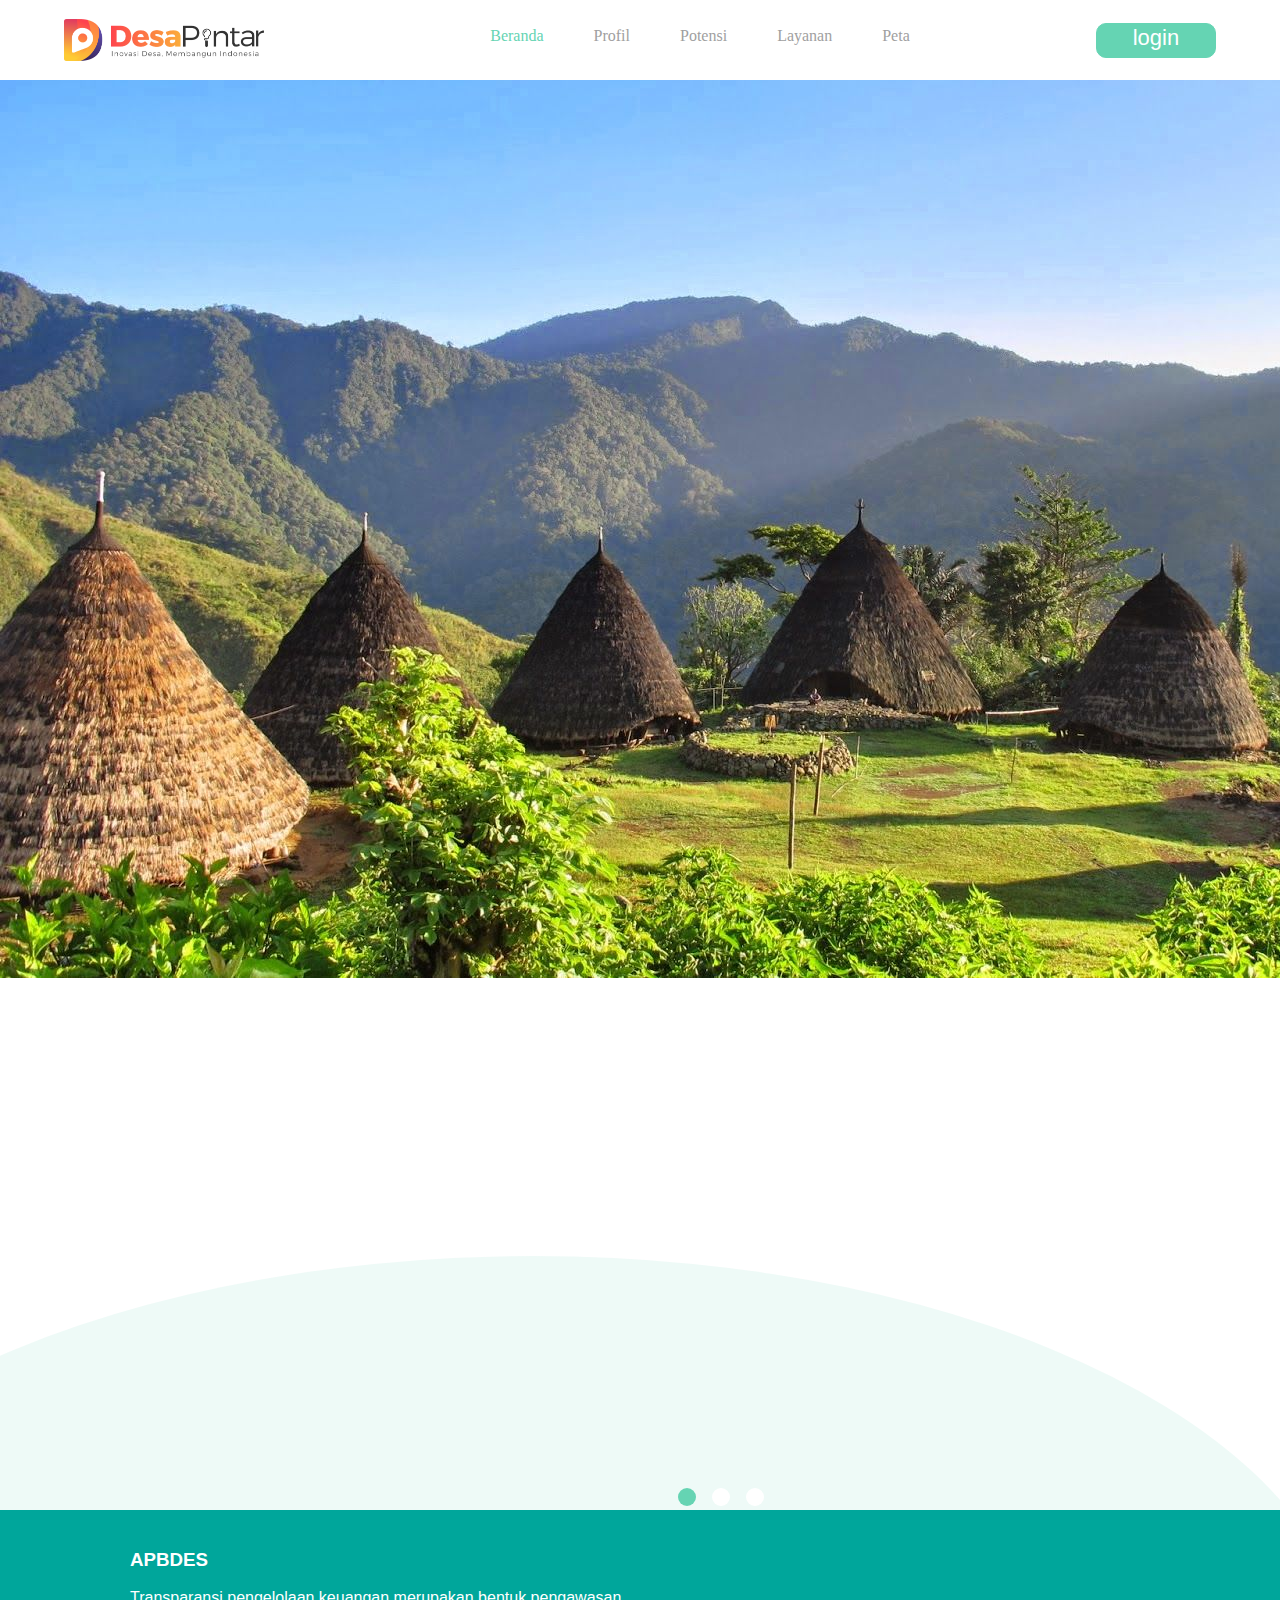
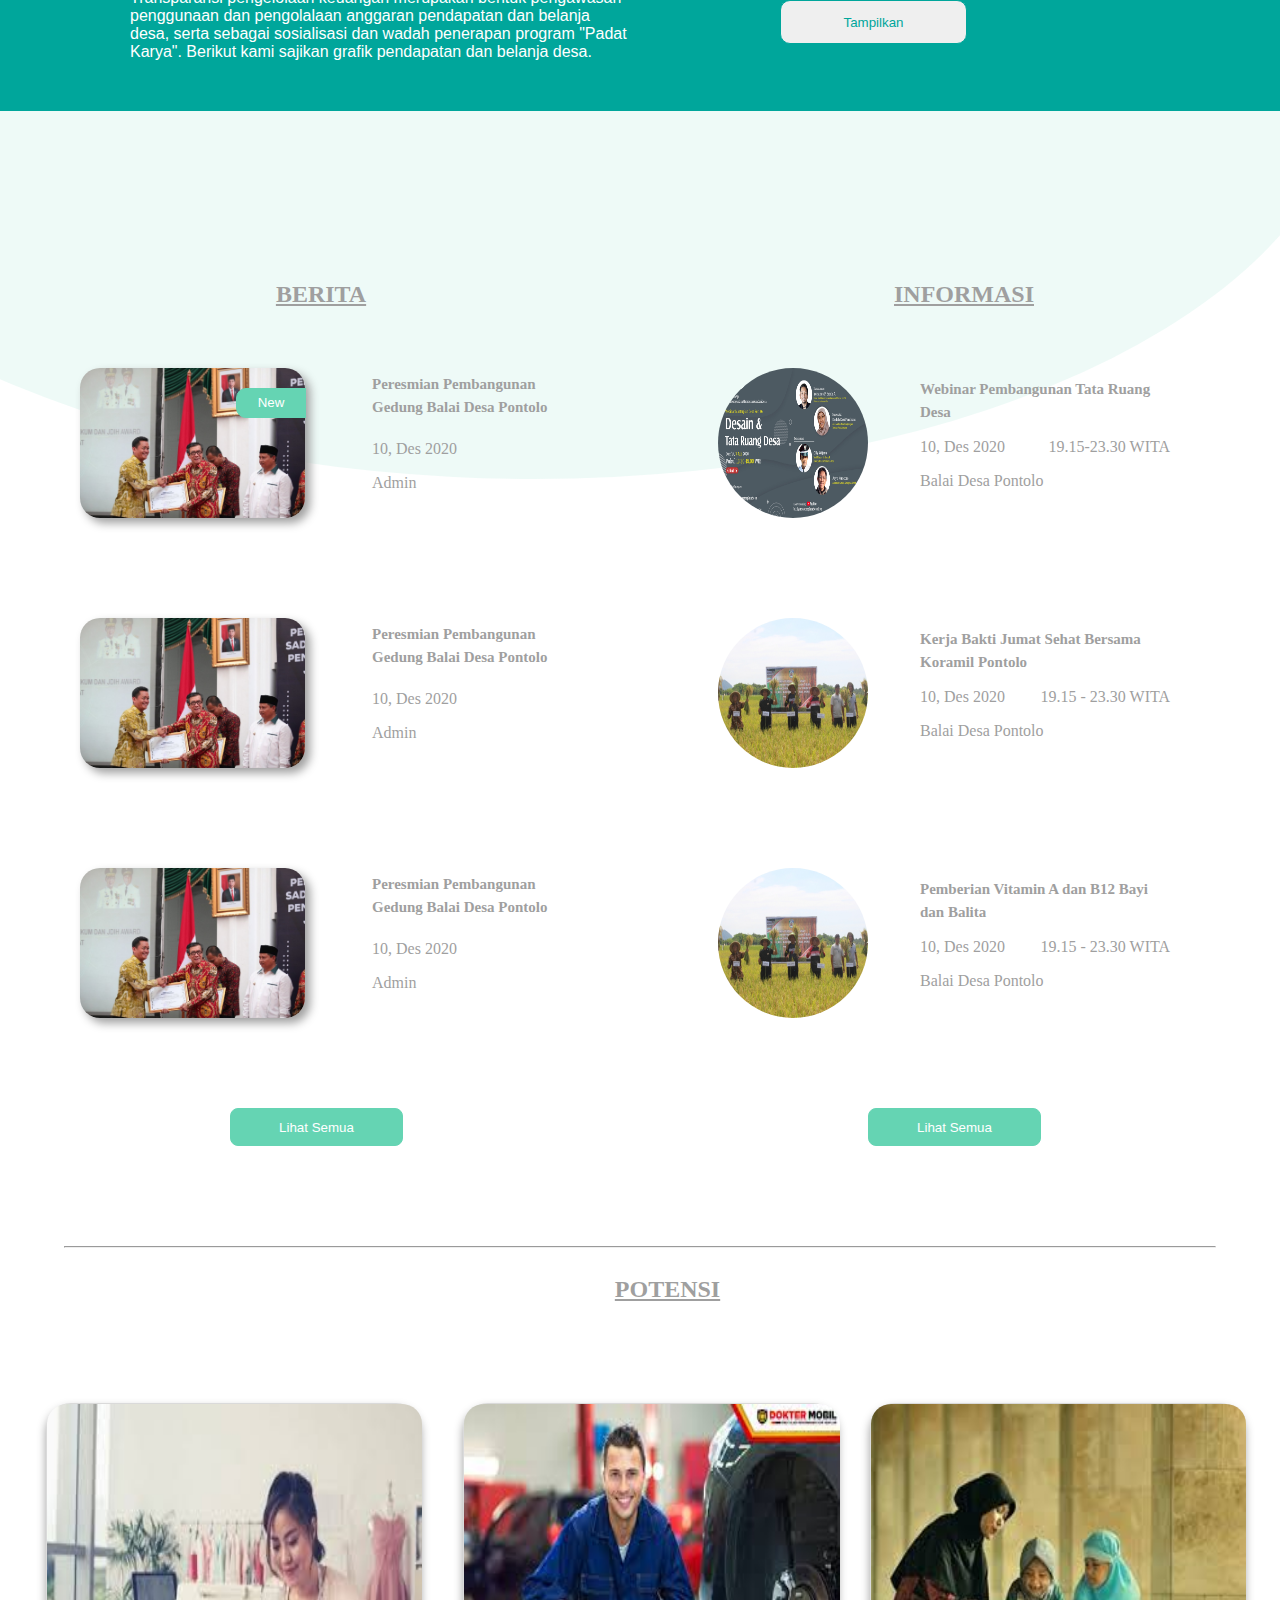
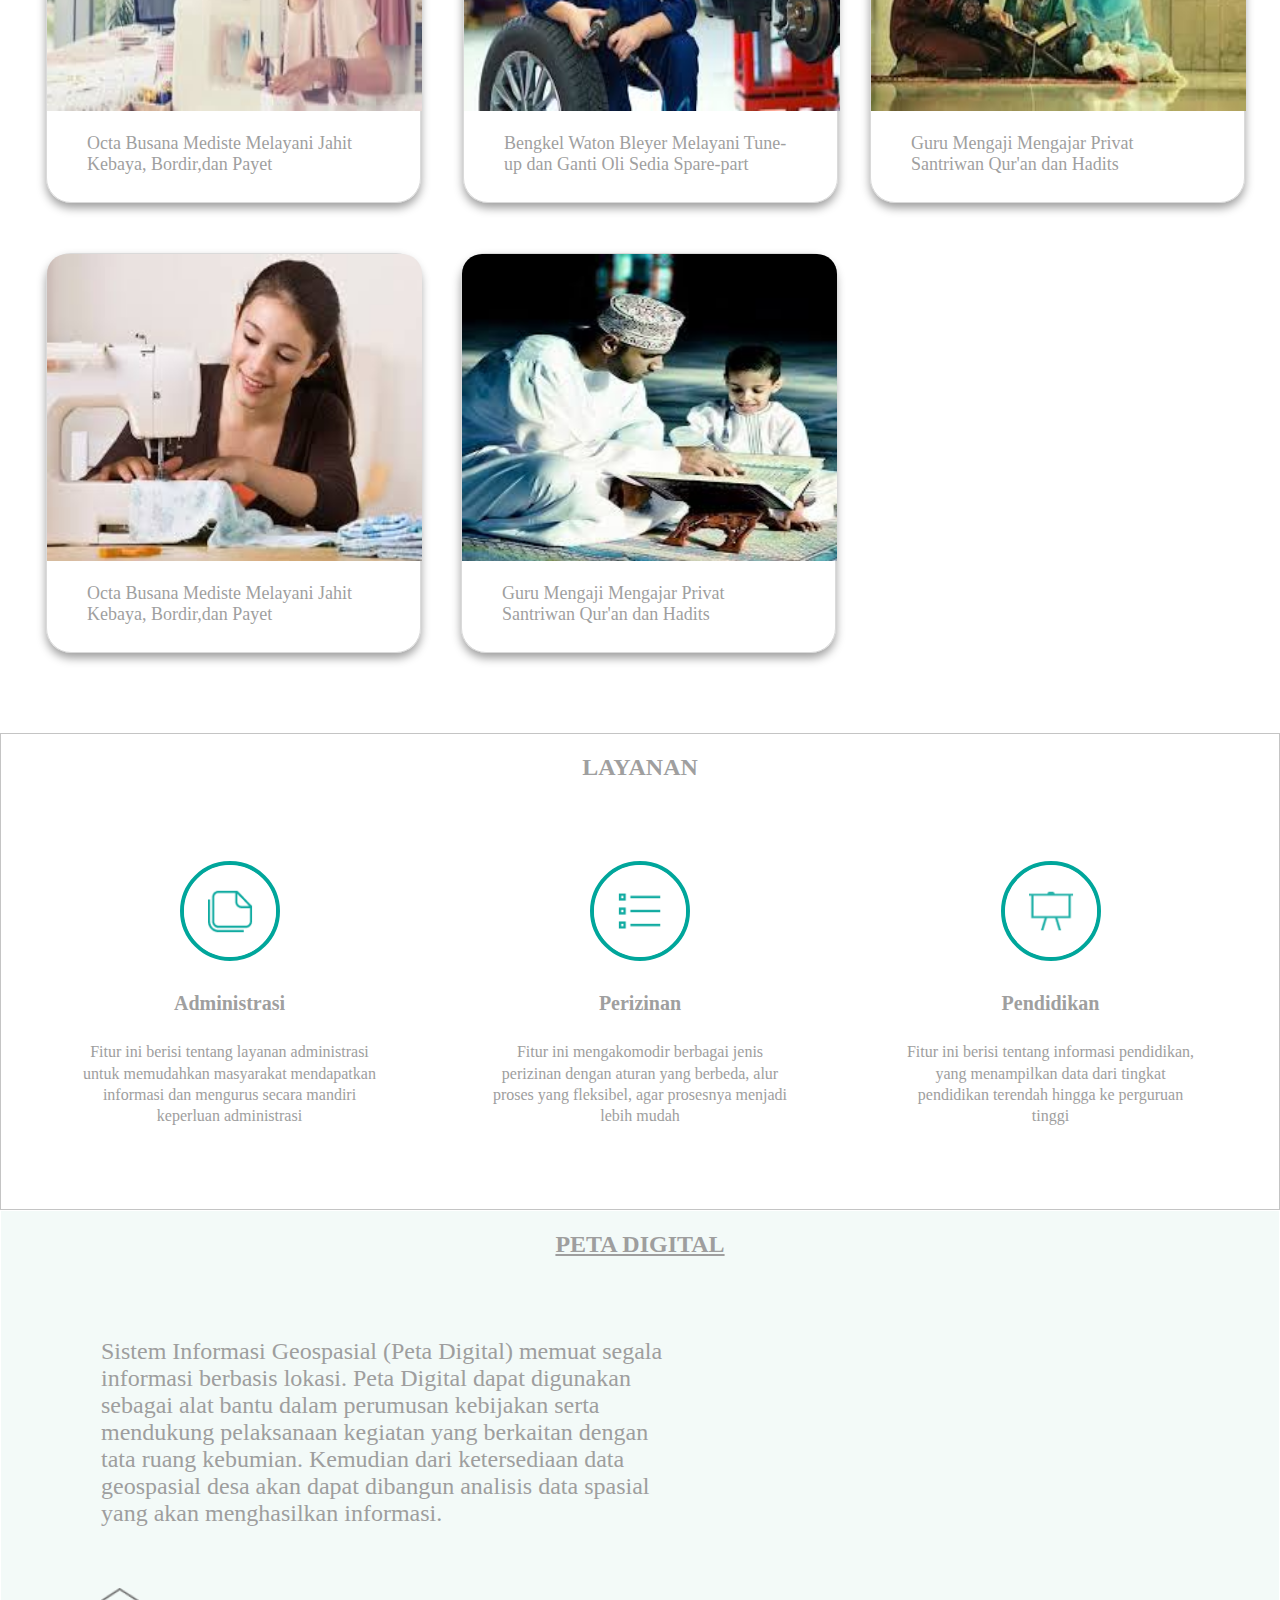
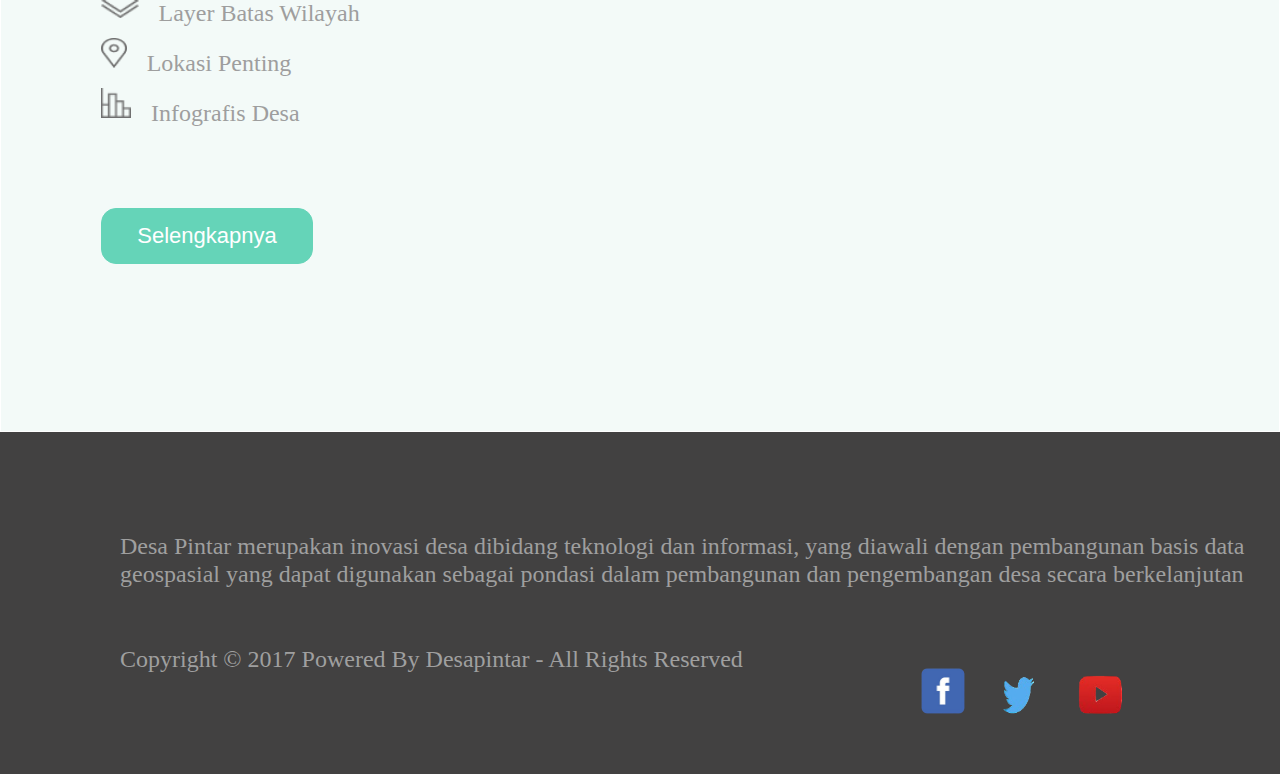
==== commit b6ee7cee: "Update Desa Pintar.html" ====
--- a/Desa Pintar.html
+++ b/Desa Pintar.html
@@ -28,6 +28,7 @@
     </div>
     <div class="Hero">
         <div class="gambar">
+        <img src="Gambar/Desa.jpg" alt="">
             <div class="slider">
                 <div class="slide_1"></div>
                 <div class="slide_2"></div>
@@ -222,4 +223,4 @@
         </div>
     </div>             
 </body>
-</html>+</html>
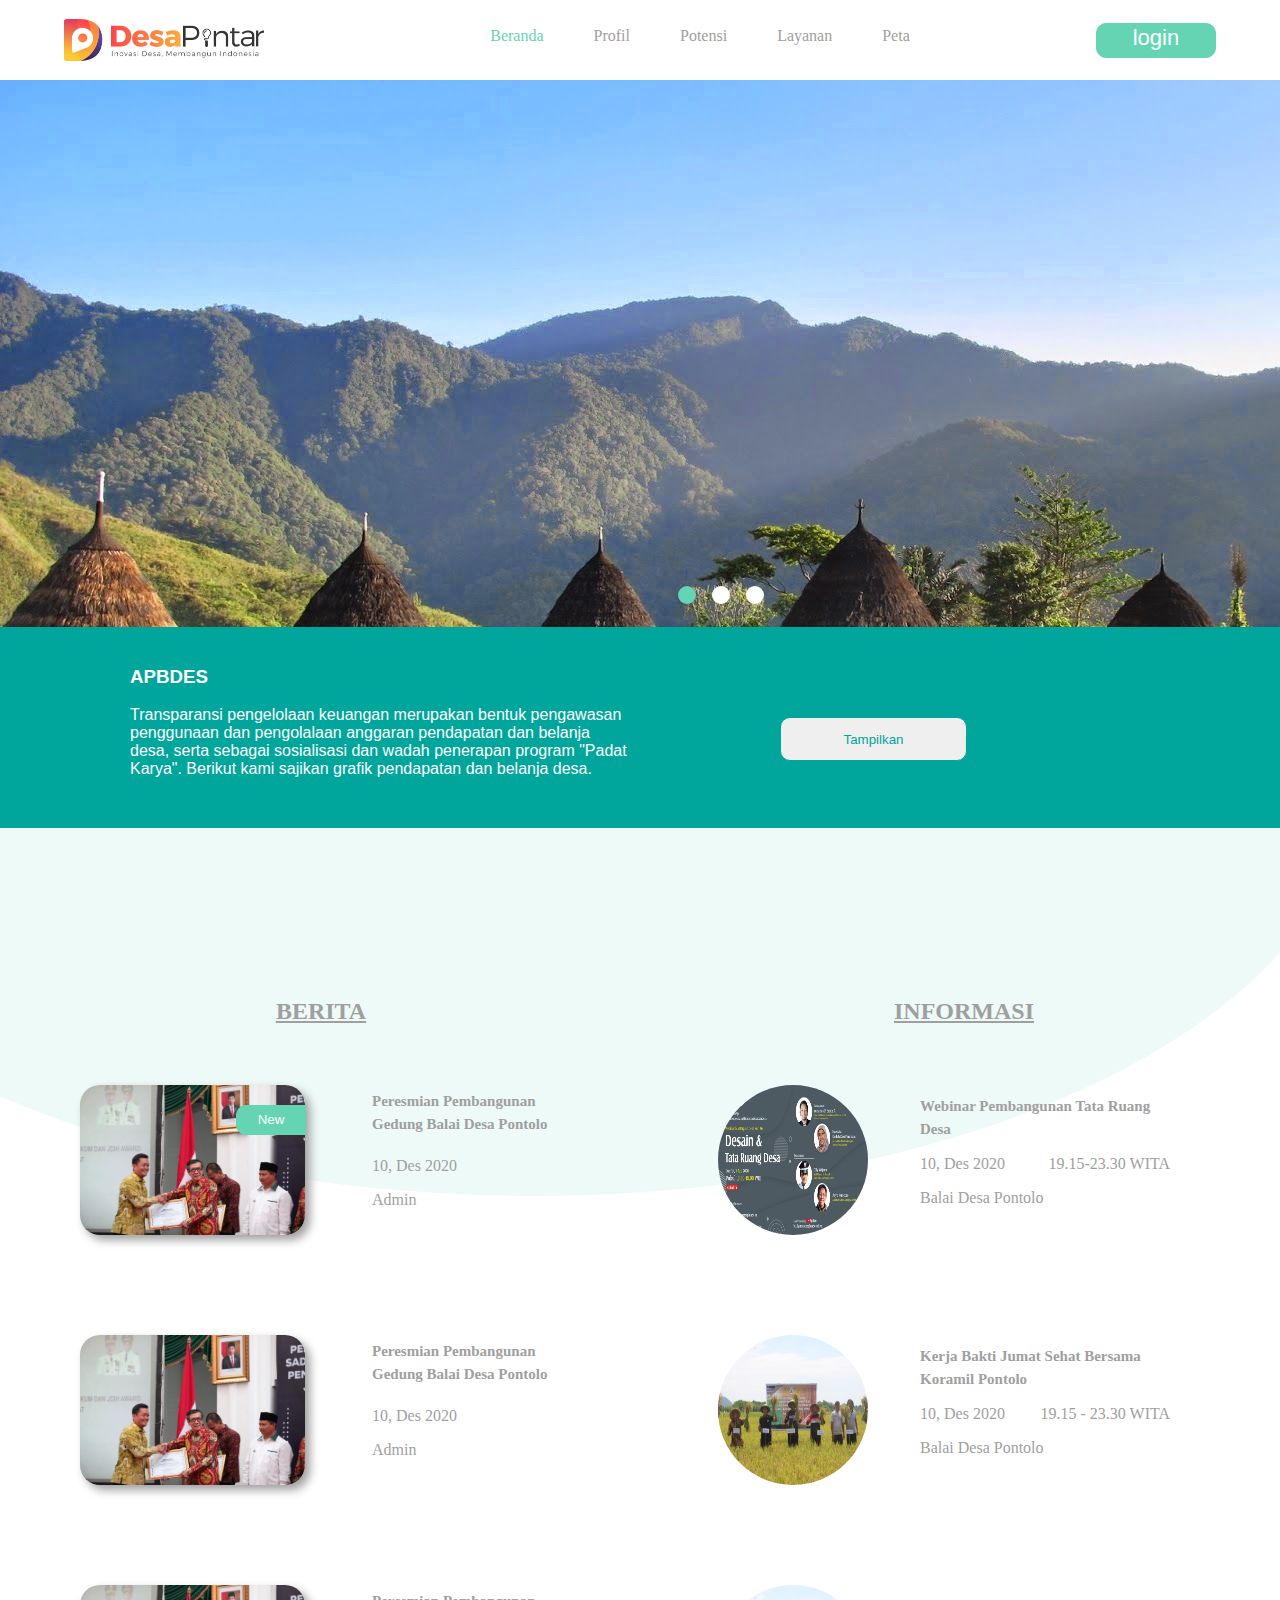
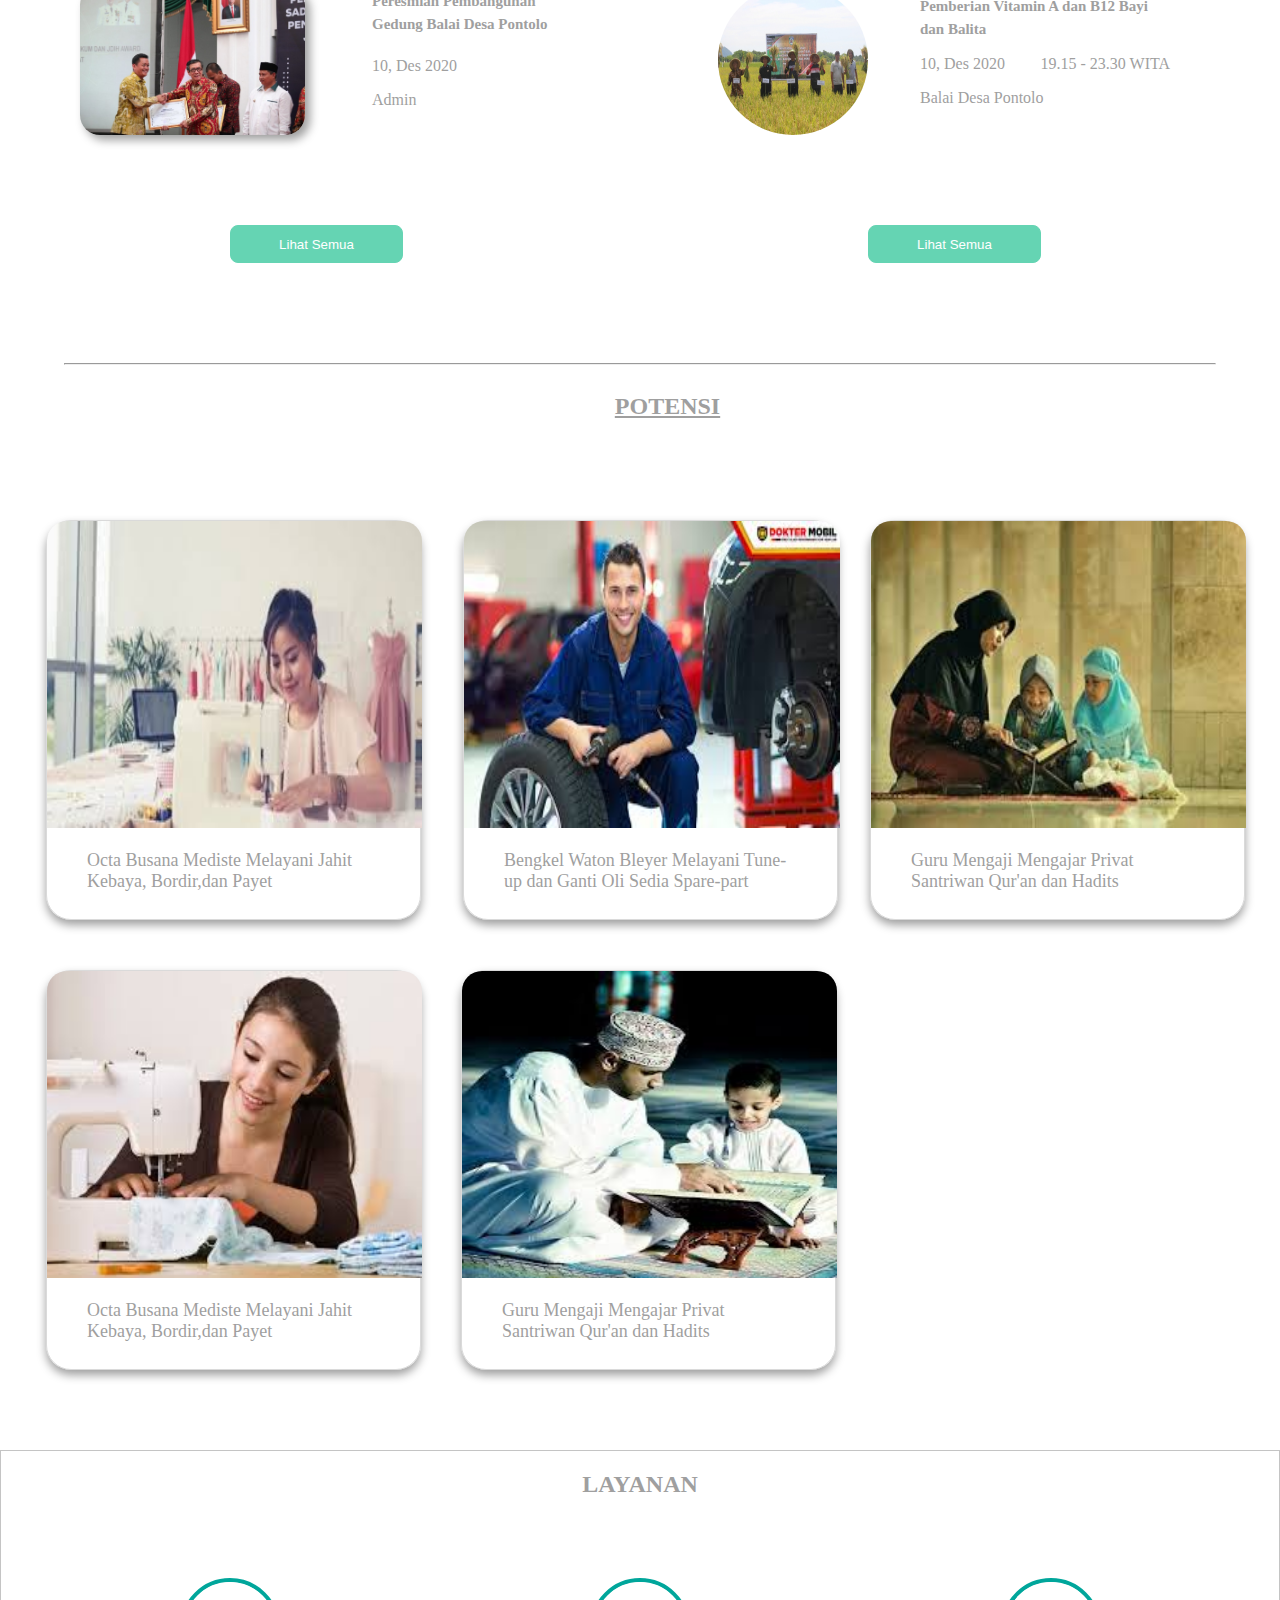
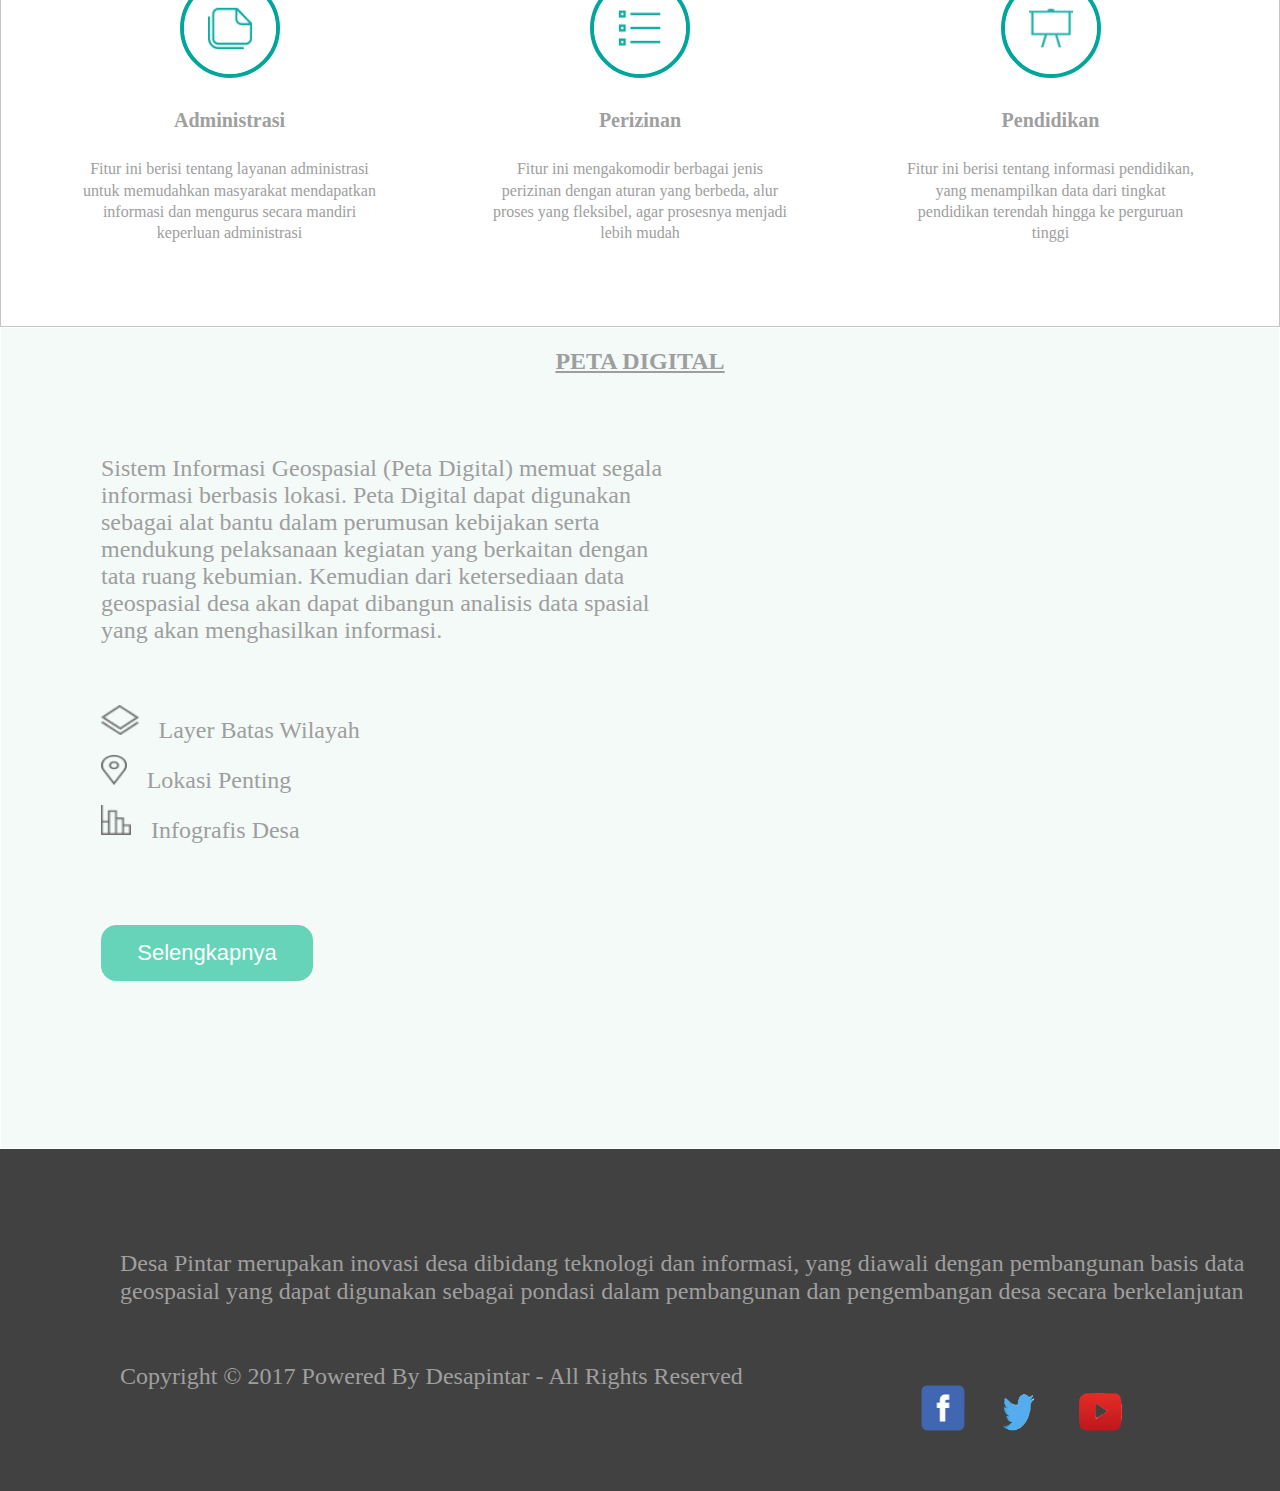
==== commit 45106cda: "Update Desa Pintar.html" ====
--- a/Desa Pintar.html
+++ b/Desa Pintar.html
@@ -28,7 +28,6 @@
     </div>
     <div class="Hero">
         <div class="gambar">
-        <img src="Gambar/Desa.jpg" alt="">
             <div class="slider">
                 <div class="slide_1"></div>
                 <div class="slide_2"></div>
